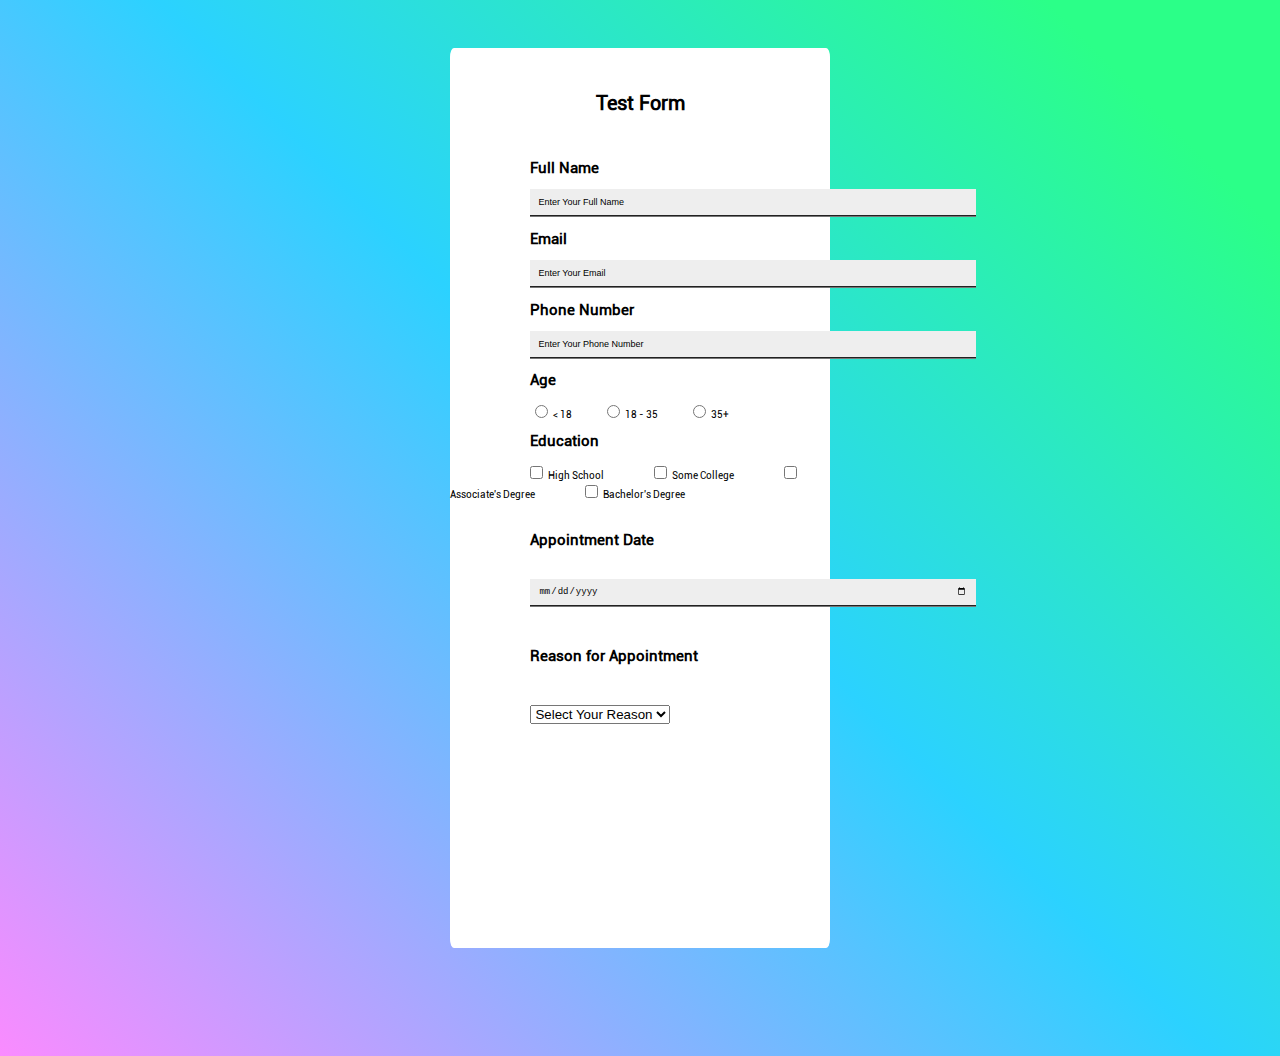
==== HomeworkWithDOM/index.html @ 6755b983 "Update index.html" ====
<!DOCTYPE html>
<html lang="en">
  <head>
    <meta charset="UTF-8" />
    <meta http-equiv="X-UA-Compatible" content="IE=edge" />
    <meta name="viewport" content="width=device-width, initial-scale=1.0" />
    <!-- <link rel="stylesheet" href="./reset.css" /> -->
    <link rel="stylesheet" href="./index.css" />
    <title>Form DOM</title>
    <style>
        @font-face {
            font-family: "Robo";
            src: url(../Homework/font/RobotoRegular-3m4L.ttf);
        }
      
        body {
            font-family: "Robo";
            font-size: 10px;
        }

        input {
            font-size: 9px;
        }

    </style>
  </head>
  <body>
    <script>
        let form = document.createElement("main");
        document.body.appendChild(form);

        document.body.style.display = "flex";
        document.body.style.justifyContent = "center";

        form.style.height = "100vh";
        form.style.width = "30%";
        form.style.margin = "40px 40px 100px 40px"
        form.style.backgroundColor = "white";
        form.style.border = "0.5px";
        form.style.borderRadius = "1%";
        

        let header = document.createElement("h1");
        form.appendChild(header);
        header.innerText = "Test Form";
        header.style.display = "flex";
        header.style.justifyContent = "center";
        header.style.padding = "30px";

        let fullName = document.createElement("h2");
        form.appendChild(fullName);
        fullName.innerText = "Full Name";
        fullName.style.display = "flex";
        fullName.style.marginLeft = "80px"

        let enterFullName = document.createElement("input");
        form.appendChild(enterFullName);
        enterFullName.value = "Enter Your Full Name";
        
        enterFullName.style.width = "430px";
        enterFullName.style.margin = "0px 80px";
        enterFullName.style.borderTopStyle = "hidden";
        enterFullName.style.borderRightStyle = "hidden";
        enterFullName.style.borderLeftStyle = "hidden";
        enterFullName.style.borderBottomStyle = "groove";
        enterFullName.style.backgroundColor = "#eee";
        enterFullName.style.padding = "8px";

        let email = document.createElement("h2");
        form.appendChild(email);
        email.innerText = "Email";
        email.style.marginLeft = "80px";

        let enterEmail = document.createElement("input");
        form.appendChild(enterEmail);
        enterEmail.value = "Enter Your Email";
        enterEmail.style.width = "430px";
        enterEmail.style.margin = "0px 80px";
        enterEmail.style.borderTopStyle = "hidden";
        enterEmail.style.borderRightStyle = "hidden";
        enterEmail.style.borderLeftStyle = "hidden";
        enterEmail.style.borderBottomStyle = "groove";
        enterEmail.style.backgroundColor = "#eee";
        enterEmail.style.padding = "8px";

        let phone = document.createElement("h2");
        form.appendChild(phone);
        phone.innerText = "Phone Number";
        phone.style.marginLeft = "80px";

        let enterPhone = document.createElement("input");
        form.appendChild(enterPhone);
        enterPhone.value = "Enter Your Phone Number";
        enterPhone.style.width = "430px";
        enterPhone.style.margin = "0px 80px";
        enterPhone.style.borderTopStyle = "hidden";
        enterPhone.style.borderRightStyle = "hidden";
        enterPhone.style.borderLeftStyle = "hidden";
        enterPhone.style.borderBottomStyle = "groove";
        enterPhone.style.backgroundColor = "#eee";
        enterPhone.style.padding = "8px";

        let age = document.createElement("h2");
        form.appendChild(age);
        age.innerText = "Age";
        age.style.marginLeft = "80px";

        // let ageList = document.createElement("ul");
        // form.appendChild(ageList);
        // ageList.style.marginRight = "100px"

        let underEightteen = document.createElement("input");
        form.appendChild(underEightteen);
        underEightteen.type = "radio";
        underEightteen.style.marginLeft = "85px";

        let underEightteenLabel = document.createElement("label");
        form.appendChild(underEightteenLabel);
        underEightteenLabel.innerText = " < 18"

        let middleAge = document.createElement("input");
        form.appendChild(middleAge);
        middleAge.type = "radio";
        middleAge.style.marginLeft = "35px";

        let middleAgeLabel = document.createElement("label");
        form.appendChild(middleAgeLabel);
        middleAgeLabel.innerText = " 18 - 35"

        let overThitryFive = document.createElement("input");
        form.appendChild(overThitryFive);
        overThitryFive.type = "radio";
        overThitryFive.style.marginLeft = "35px";

        let overThitryFiveLabel = document.createElement("label");
        form.appendChild(overThitryFiveLabel);
        overThitryFiveLabel.innerText = " 35+";


        let education = document.createElement("h2");
        form.appendChild(education);
        education.innerText = "Education";
        education.style.marginLeft = "80px";

        let highScholl = document.createElement("input");
        form.appendChild(highScholl);
        highScholl.type = "checkbox";
        highScholl.style.marginLeft = "80px";

        let highSchollLabel = document.createElement("label");
        form.appendChild(highSchollLabel);
        highSchollLabel.innerText = " High School";

        let someCollege = document.createElement("input");
        form.appendChild(someCollege);
        someCollege.type = "checkbox";
        someCollege.style.marginLeft = "50px";

        let someCollegeLabel = document.createElement("label");
        form.appendChild(someCollegeLabel);
        someCollegeLabel.innerText = " Some College";

        let assocDegree = document.createElement("input");
        form.appendChild(assocDegree);
        assocDegree.type = "checkbox";
        assocDegree.style.marginLeft = "50px";

        let assocDegreeLabel = document.createElement("label");
        form.appendChild(assocDegreeLabel);
        assocDegreeLabel.innerText = " Associate's Degree";

        let bachelorsDegree = document.createElement("input");
        form.appendChild(bachelorsDegree);
        bachelorsDegree.type = "checkbox";
        bachelorsDegree.style.marginLeft = "50px";

        let bachelorsDegreeLabel = document.createElement("label");
        form.appendChild(bachelorsDegreeLabel);
        bachelorsDegreeLabel.innerText = " Bachelor's Degree";

        let appointmentDate = document.createElement("h2");
        form.appendChild(appointmentDate);
        appointmentDate.innerText = "Appointment Date";
        appointmentDate.style.margin = "30px 80px";

        let date = document.createElement("input");
        form.appendChild(date);
        date.type = "date";
        date.style.width = "430px";
        date.style.height = "10px"
        date.style.margin = "0px 80px";
        date.style.borderTopStyle = "hidden";
        date.style.borderRightStyle = "hidden";
        date.style.borderLeftStyle = "hidden";
        date.style.borderBottomStyle = "groove";
        date.style.backgroundColor = "#eee";
        date.style.padding = "8px";

        let reason = document.createElement("h2");
        form.appendChild(reason);
        reason.innerText = "Reason for Appointment";
        reason.style.margin = "40px 80px";

        let selectMenu = document.createElement("select")
        form.appendChild(selectMenu);
        selectMenu.style.marginLeft = "80px";

        let selectOne = document.createElement("option");
        selectMenu.appendChild(selectOne);
        selectOne.value = "basic";
        selectOne.innerText = "Select Your Reason"

    </script>
  </body>
</html>
---- HomeworkWithDOM/index.css ----
body {
    background: linear-gradient(
          45deg,
          #fa8bff 0%,
          #2bd2ff 52%,
          #2bff88 90%
        );
}
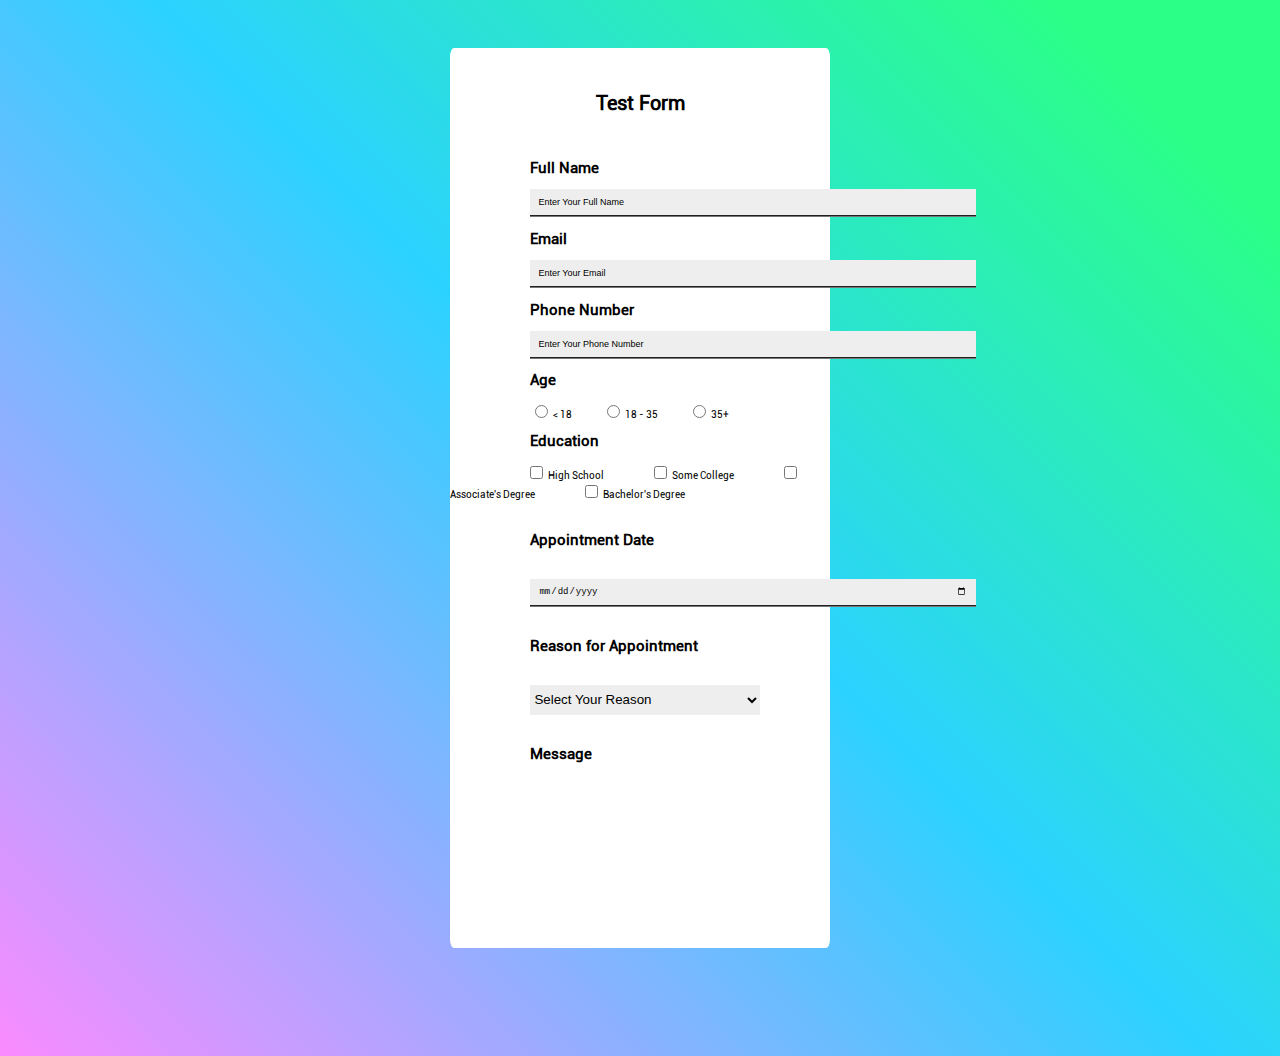
==== commit 09870a2d: "Update index.html" ====
--- a/HomeworkWithDOM/index.html
+++ b/HomeworkWithDOM/index.html
@@ -199,16 +199,34 @@
         let reason = document.createElement("h2");
         form.appendChild(reason);
         reason.innerText = "Reason for Appointment";
-        reason.style.margin = "40px 80px";
+        reason.style.margin = "30px 80px";
 
         let selectMenu = document.createElement("select")
         form.appendChild(selectMenu);
         selectMenu.style.marginLeft = "80px";
+        selectMenu.style.border = "none";
+        selectMenu.style.backgroundColor = "#eee";
+        selectMenu.style.width = "230px";
+        selectMenu.style.height = "30px"
 
         let selectOne = document.createElement("option");
         selectMenu.appendChild(selectOne);
-        selectOne.value = "basic";
-        selectOne.innerText = "Select Your Reason"
+        selectOne.innerText = "Select Your Reason";
+        
+        let selectTwo = document.createElement("option");
+        selectMenu.appendChild(selectTwo);
+        selectTwo.innerText = "Looking for job";
+        
+        let selectThree = document.createElement("option");
+        selectMenu.appendChild(selectThree);
+        selectThree.innerText = "Bisness offer";
+
+        let message = document.createElement("h2");
+        form.appendChild(message);
+        message.innerText = "Message";
+        message.style.margin = "30px 80px";
+
+        
 
     </script>
   </body>
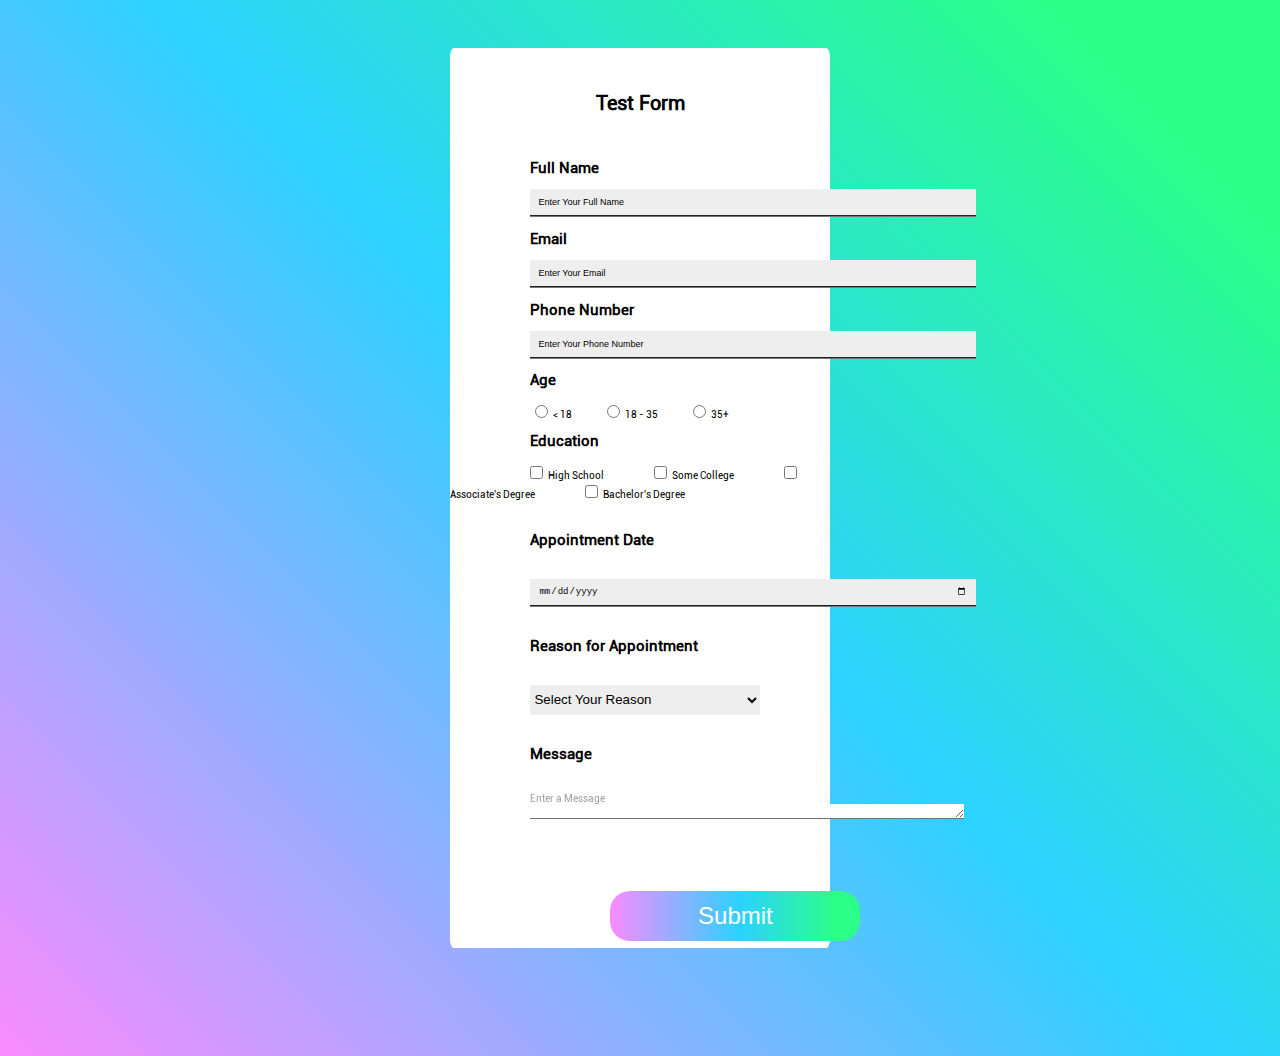
==== commit 4e7b78cc: "Update index.html" ====
--- a/HomeworkWithDOM/index.html
+++ b/HomeworkWithDOM/index.html
@@ -226,7 +226,34 @@
         message.innerText = "Message";
         message.style.margin = "30px 80px";
 
-        
+        let enterMessage = document.createElement("p");
+        form.appendChild(enterMessage);
+        enterMessage.innerText = "Enter a Message";
+        enterMessage.style.margin = "30px 80px 0px 80px";
+        enterMessage.style.opacity = "40%";
+
+        let textarea = document.createElement("textarea");
+        form.appendChild(textarea);
+        textarea.cols = "30";
+        textarea.rows = "1";
+        textarea.style.height = "10px"
+        textarea.style.width = "430px";
+        textarea.style.marginLeft = "80px";
+        textarea.style.borderTopStyle = "hidden";
+        textarea.style.borderLeftStyle = "hidden";
+        textarea.style.borderRightStyle = "hidden";
+
+        let submitButton = document.createElement("button");
+        form.appendChild(submitButton);
+        submitButton.innerText = "Submit";
+        submitButton.style.margin = "70px 160px";
+        submitButton.style.height = "50px";
+        submitButton.style.width = "250px";
+        submitButton.style.background = "linear-gradient(90deg, #fa8bff 0%, #2bd2ff 52%, #2bff88 90%)";
+        submitButton.style.border = "2px";
+        submitButton.style.borderRadius = "20px";
+        submitButton.style.color = "white";
+        submitButton.style.fontSize = "x-large";
 
     </script>
   </body>
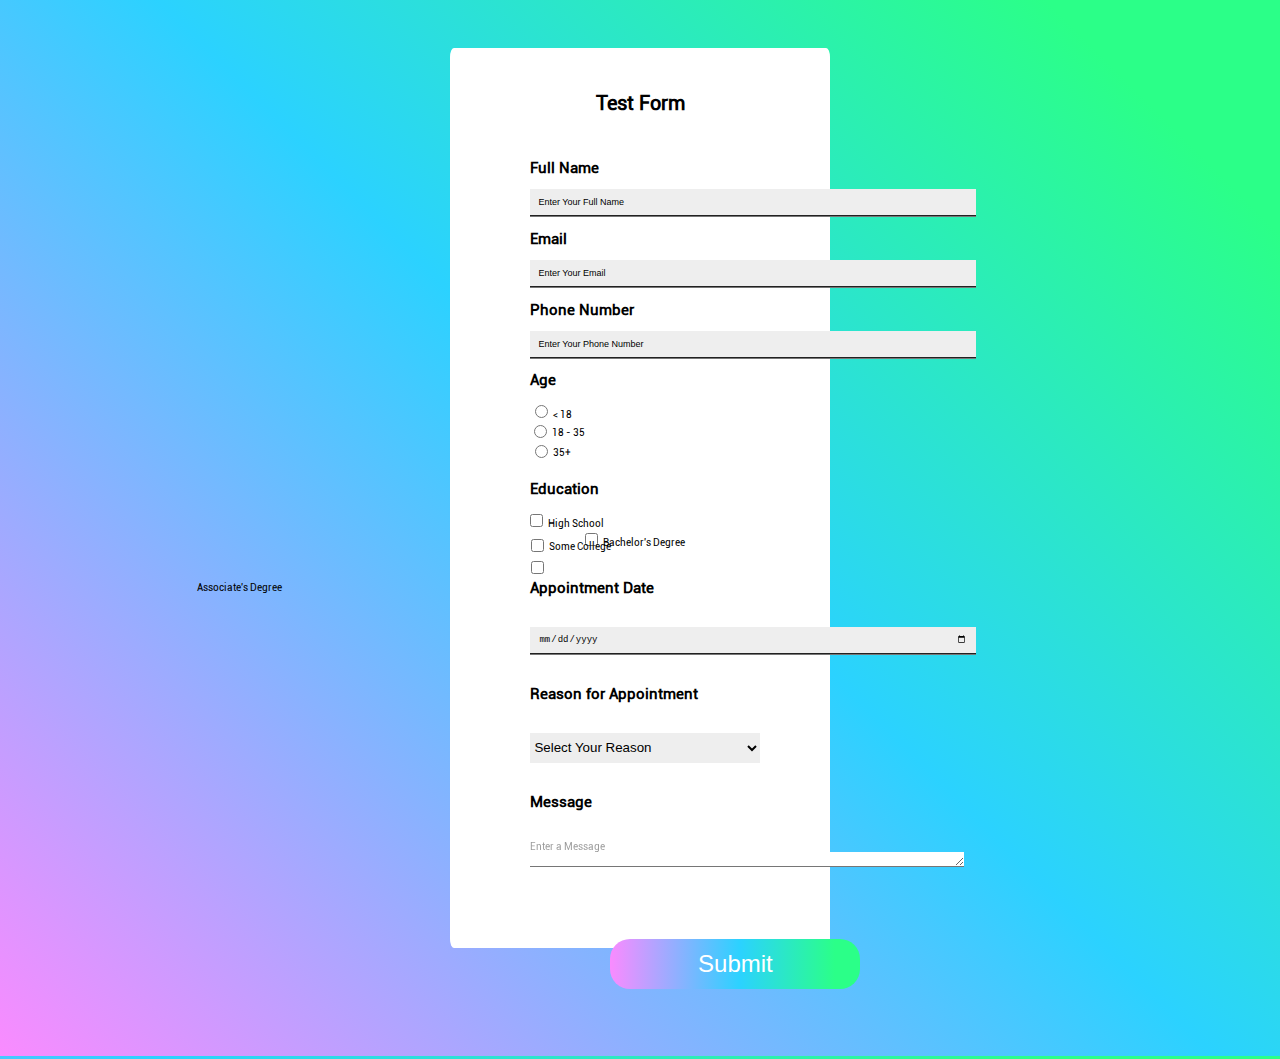
==== commit a78d57b3: "Update index.html" ====
--- a/HomeworkWithDOM/index.html
+++ b/HomeworkWithDOM/index.html
@@ -38,6 +38,7 @@
         form.style.backgroundColor = "white";
         form.style.border = "0.5px";
         form.style.borderRadius = "1%";
+        form.style.position = "relative";
         
 
         let header = document.createElement("h1");
@@ -105,14 +106,11 @@
         age.innerText = "Age";
         age.style.marginLeft = "80px";
 
-        // let ageList = document.createElement("ul");
-        // form.appendChild(ageList);
-        // ageList.style.marginRight = "100px"
-
         let underEightteen = document.createElement("input");
         form.appendChild(underEightteen);
         underEightteen.type = "radio";
         underEightteen.style.marginLeft = "85px";
+        underEightteen.style.position = "relative";
 
         let underEightteenLabel = document.createElement("label");
         form.appendChild(underEightteenLabel);
@@ -121,20 +119,37 @@
         let middleAge = document.createElement("input");
         form.appendChild(middleAge);
         middleAge.type = "radio";
+       
         middleAge.style.marginLeft = "35px";
+        middleAge.style.marginBottom = "20px"
+        middleAge.style.position = "relative";
+        middleAge.style.top = "20px";
+        middleAge.style.right = "73px"
+        
 
         let middleAgeLabel = document.createElement("label");
         form.appendChild(middleAgeLabel);
         middleAgeLabel.innerText = " 18 - 35"
+        middleAgeLabel.style.position = "relative";
+        middleAgeLabel.style.top = "18px";
+        middleAgeLabel.style.right = "73px"
+
 
         let overThitryFive = document.createElement("input");
         form.appendChild(overThitryFive);
         overThitryFive.type = "radio";
         overThitryFive.style.marginLeft = "35px";
+        overThitryFive.style.marginBottom = "50px"
+        overThitryFive.style.position = "relative";
+        overThitryFive.style.top = "40px";
+        overThitryFive.style.right = "158px"
 
         let overThitryFiveLabel = document.createElement("label");
         form.appendChild(overThitryFiveLabel);
         overThitryFiveLabel.innerText = " 35+";
+        overThitryFiveLabel.style.position = "relative";
+        overThitryFiveLabel.style.top = "38px";
+        overThitryFiveLabel.style.right = "158px"
 
 
         let education = document.createElement("h2");
@@ -155,19 +170,31 @@
         form.appendChild(someCollege);
         someCollege.type = "checkbox";
         someCollege.style.marginLeft = "50px";
+        someCollege.style.position = "relative";
+        someCollege.style.top = "25px";
+        someCollege.style.right = "123px";
 
         let someCollegeLabel = document.createElement("label");
         form.appendChild(someCollegeLabel);
         someCollegeLabel.innerText = " Some College";
+        someCollegeLabel.style.position = "relative";
+        someCollegeLabel.style.top = "23px";
+        someCollegeLabel.style.right = "123px";
 
         let assocDegree = document.createElement("input");
         form.appendChild(assocDegree);
         assocDegree.type = "checkbox";
         assocDegree.style.marginLeft = "50px";
+        assocDegree.style.position = "relative";
+        assocDegree.style.top = "47px";
+        assocDegree.style.right = "253px";
 
         let assocDegreeLabel = document.createElement("label");
         form.appendChild(assocDegreeLabel);
         assocDegreeLabel.innerText = " Associate's Degree";
+        assocDegreeLabel.style.position = "relative";
+        assocDegreeLabel.style.top = "45px";
+        assocDegreeLabel.style.right = "253px";
 
         let bachelorsDegree = document.createElement("input");
         form.appendChild(bachelorsDegree);
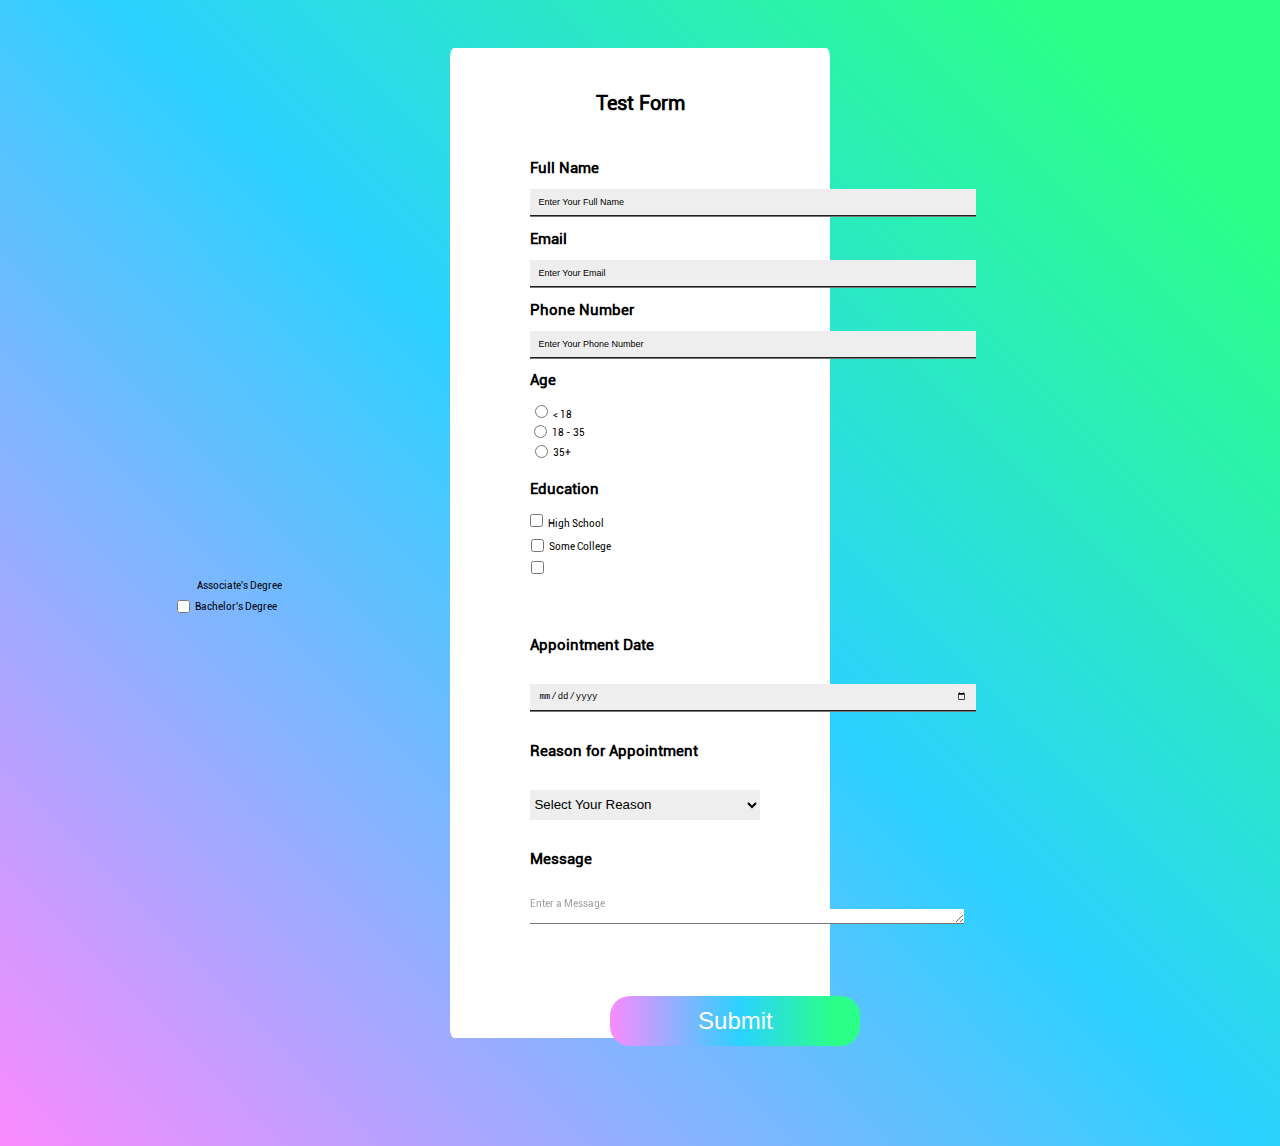
==== commit 9b8c6b95: "Update index.html" ====
--- a/HomeworkWithDOM/index.html
+++ b/HomeworkWithDOM/index.html
@@ -32,7 +32,8 @@
         document.body.style.display = "flex";
         document.body.style.justifyContent = "center";
 
-        form.style.height = "100vh";
+        
+        form.style.height = "110vh";
         form.style.width = "30%";
         form.style.margin = "40px 40px 100px 40px"
         form.style.backgroundColor = "white";
@@ -193,17 +194,25 @@
         form.appendChild(assocDegreeLabel);
         assocDegreeLabel.innerText = " Associate's Degree";
         assocDegreeLabel.style.position = "relative";
-        assocDegreeLabel.style.top = "45px";
+        assocDegreeLabel.style.top = "43px";
         assocDegreeLabel.style.right = "253px";
 
         let bachelorsDegree = document.createElement("input");
         form.appendChild(bachelorsDegree);
         bachelorsDegree.type = "checkbox";
-        bachelorsDegree.style.marginLeft = "50px";
+        bachelorsDegree.style.marginLeft = "10px";
+        bachelorsDegree.style.position = "relative";
+        bachelorsDegree.style.top = "67px";
+        bachelorsDegree.style.right = "368px";
+        bachelorsDegree.style.marginBottom = "60px"
 
         let bachelorsDegreeLabel = document.createElement("label");
         form.appendChild(bachelorsDegreeLabel);
         bachelorsDegreeLabel.innerText = " Bachelor's Degree";
+        bachelorsDegreeLabel.style.position = "relative";
+        bachelorsDegreeLabel.style.top = "64px";
+        bachelorsDegreeLabel.style.right = "368px";
+        
 
         let appointmentDate = document.createElement("h2");
         form.appendChild(appointmentDate);
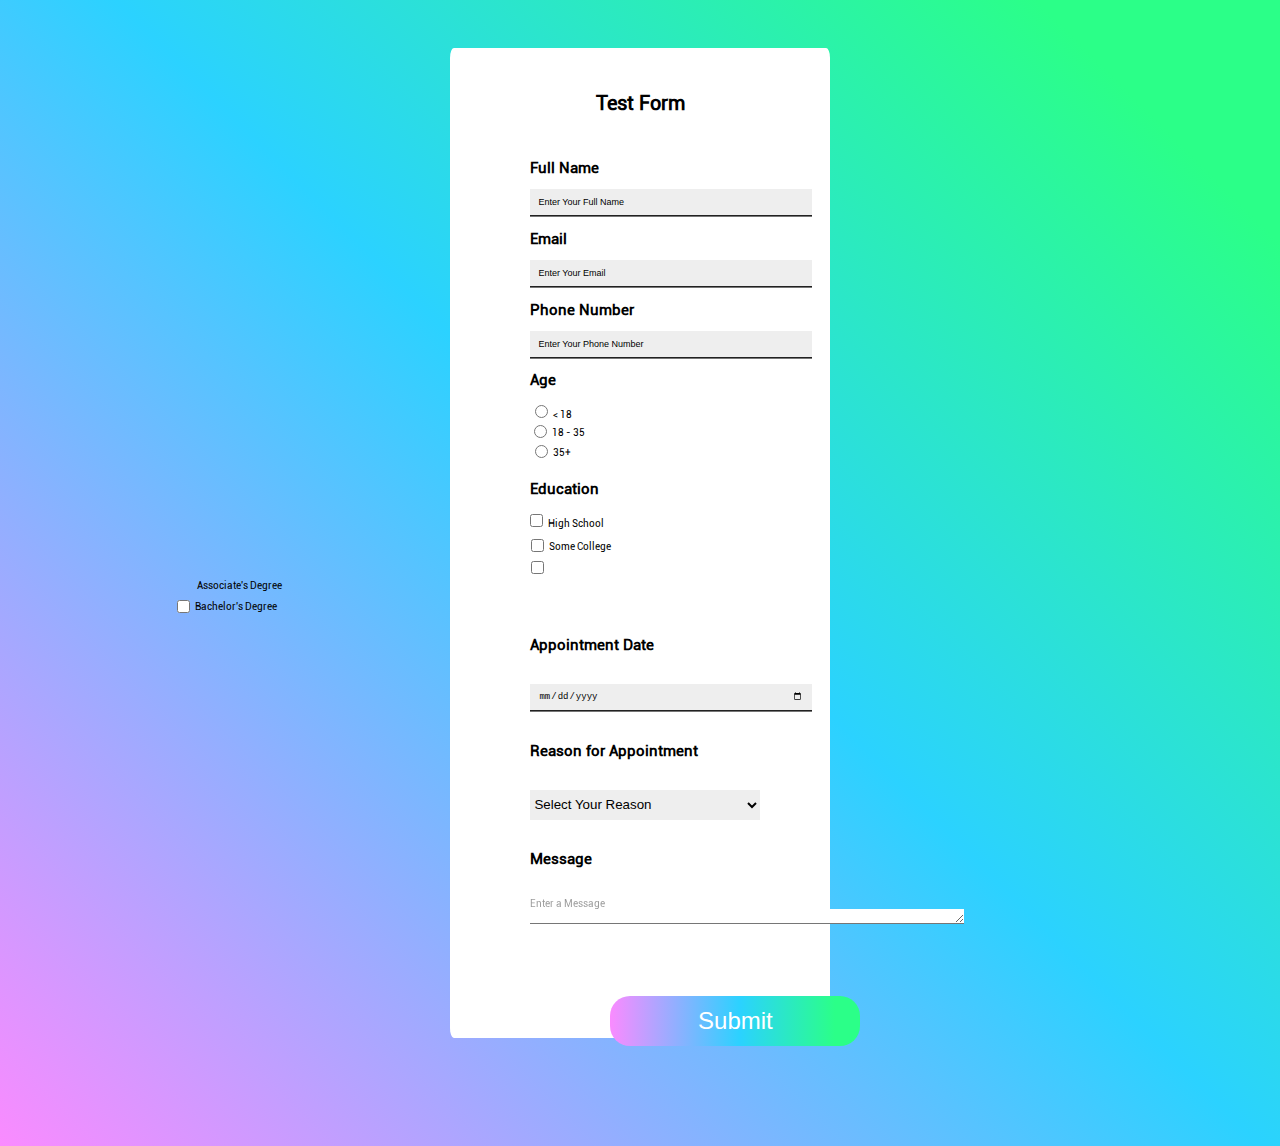
==== commit 9eae9fe8: "Update index.html" ====
--- a/HomeworkWithDOM/index.html
+++ b/HomeworkWithDOM/index.html
@@ -59,7 +59,7 @@
         form.appendChild(enterFullName);
         enterFullName.value = "Enter Your Full Name";
         
-        enterFullName.style.width = "430px";
+        enterFullName.style.width = "70%";
         enterFullName.style.margin = "0px 80px";
         enterFullName.style.borderTopStyle = "hidden";
         enterFullName.style.borderRightStyle = "hidden";
@@ -76,7 +76,7 @@
         let enterEmail = document.createElement("input");
         form.appendChild(enterEmail);
         enterEmail.value = "Enter Your Email";
-        enterEmail.style.width = "430px";
+        enterEmail.style.width = "70%";
         enterEmail.style.margin = "0px 80px";
         enterEmail.style.borderTopStyle = "hidden";
         enterEmail.style.borderRightStyle = "hidden";
@@ -93,7 +93,7 @@
         let enterPhone = document.createElement("input");
         form.appendChild(enterPhone);
         enterPhone.value = "Enter Your Phone Number";
-        enterPhone.style.width = "430px";
+        enterPhone.style.width = "70%";
         enterPhone.style.margin = "0px 80px";
         enterPhone.style.borderTopStyle = "hidden";
         enterPhone.style.borderRightStyle = "hidden";
@@ -222,7 +222,7 @@
         let date = document.createElement("input");
         form.appendChild(date);
         date.type = "date";
-        date.style.width = "430px";
+        date.style.width = "70%";
         date.style.height = "10px"
         date.style.margin = "0px 80px";
         date.style.borderTopStyle = "hidden";
@@ -293,4 +293,4 @@
 
     </script>
   </body>
-</html>
+</html>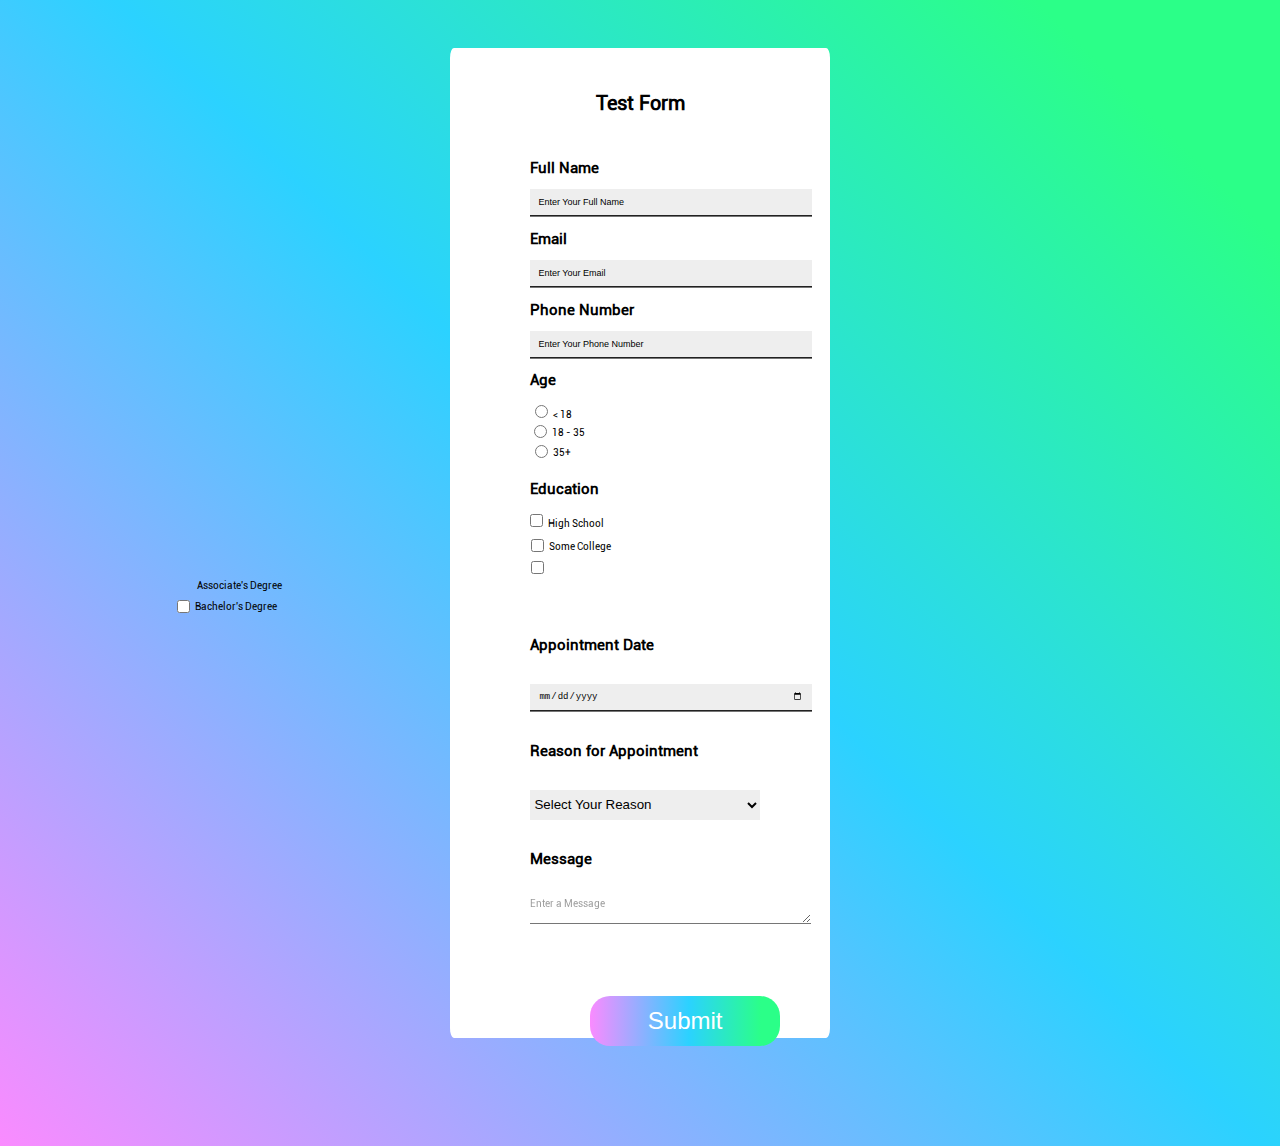
==== commit 99ebf8c1: "Update index.html" ====
--- a/HomeworkWithDOM/index.html
+++ b/HomeworkWithDOM/index.html
@@ -273,7 +273,7 @@
         textarea.cols = "30";
         textarea.rows = "1";
         textarea.style.height = "10px"
-        textarea.style.width = "430px";
+        textarea.style.width = "73%";
         textarea.style.marginLeft = "80px";
         textarea.style.borderTopStyle = "hidden";
         textarea.style.borderLeftStyle = "hidden";
@@ -282,9 +282,9 @@
         let submitButton = document.createElement("button");
         form.appendChild(submitButton);
         submitButton.innerText = "Submit";
-        submitButton.style.margin = "70px 160px";
+        submitButton.style.margin = "70px 140px";
         submitButton.style.height = "50px";
-        submitButton.style.width = "250px";
+        submitButton.style.width = "50%";
         submitButton.style.background = "linear-gradient(90deg, #fa8bff 0%, #2bd2ff 52%, #2bff88 90%)";
         submitButton.style.border = "2px";
         submitButton.style.borderRadius = "20px";
